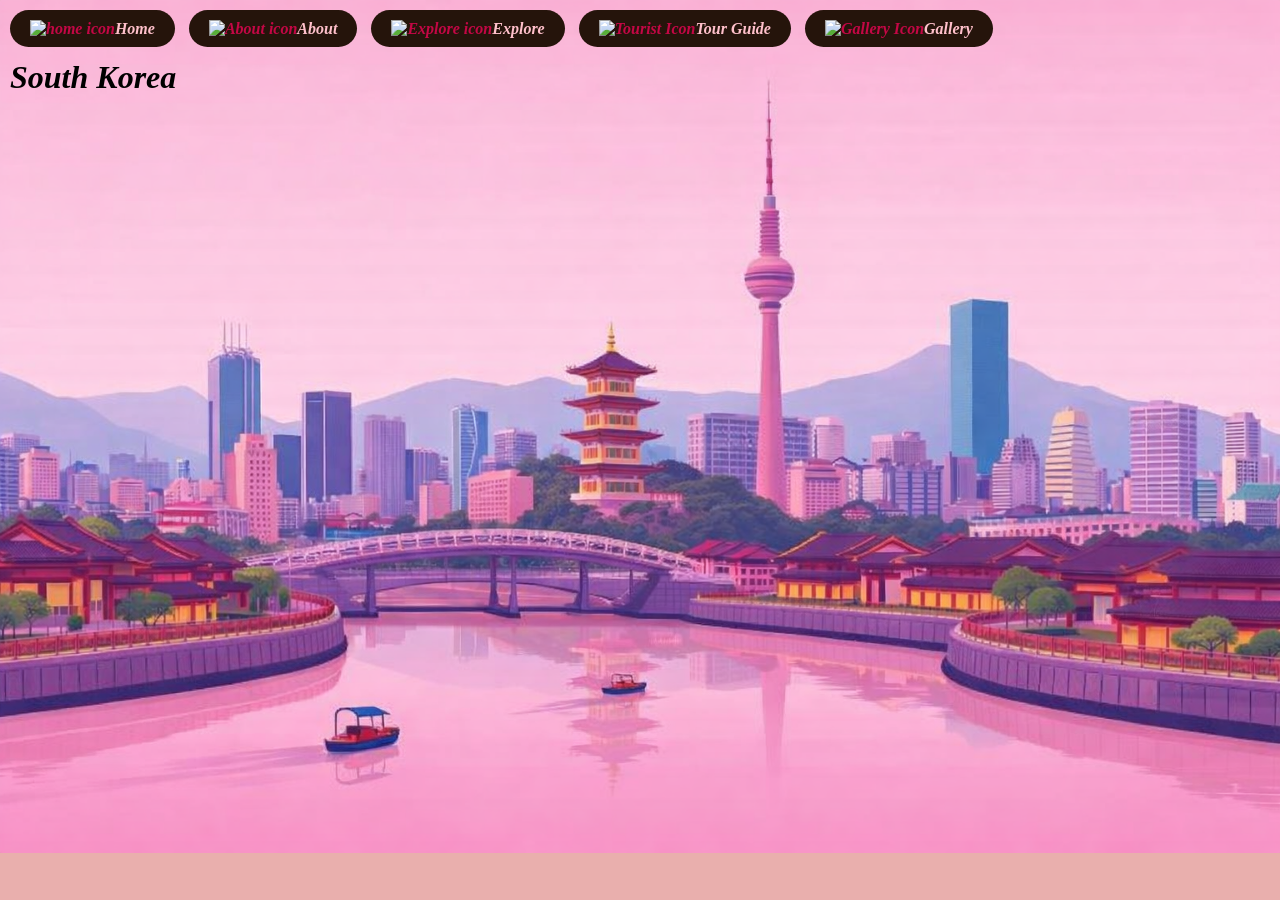
==== about.html @ 91d53838 "favicon image" ====
<!DOCTYPE html>
<html>
<head>
<title>Home</title>
<link href="style.css" rel="stylesheet">
<link rel="icon" href="images/favicon.png" type="images/png">
</head>

<body class="body1">
 <nav>
<a href="index.html"><img src="images/house-chimney.png" alt="home icon" class="nav-icon">Home</a> 
<a href="about.html"><img src="images/info.png" alt="About icon" class="nav-icon">About</a>   
<a href= "explore.html"><img src="images/discover.png" alt="Explore icon" class="nav-icon">Explore</a> 
<a href= "tourist.html"><img src="images/guide-alt.png" alt="Tourist Icon" class="nav-icon">Tour Guide</a>
<a href= "gallery.html"><img src="images/gallery.png" alt="Gallery Icon" class="nav-icon">Gallery</a>
</nav>

<h1>South Korea</h1>

</body>
</html>
---- style.css ----
/*CSS file for styling the website*/
/* Website Styling */

/*Navigation Styling*/

nav {
  margin-bottom: 10px;
  margin-top: 10px;
}

nav a {
  background-color:#25140B;
  color:pink;
  padding: 10px 20px;
  border-radius: 25px;
margin-right: 10px;
font-weight: bold;
text-decoration: none;
}


nav a:hover {
background-color: #926551;
color: white;
text-decoration: underline;
text-decoration-style: unset;
text-underline-offset: 6px;
}

/*Body Styling*/
body {
  background-color: #E9AFAD;
  background-repeat: no-repeat;
  background-size: cover;
  height: auto;
  margin: 0;
padding: 10px;
font-style: italic;
font-family:Georgia, 'Times New Roman', Times, serif; 
}

/*Home Page Styling*/
.body1 {
  background-color: #E9AFAD;
  background-image: url("Images/Background.png");
  background-repeat: no-repeat;
  background-size: cover;
  height: auto;
  margin: 0;
padding: 10px;
font-style: italic;
font-family:Georgia, 'Times New Roman', Times, serif; 
}

/*Heading Styling*/
    .sub-heading {
   color:purple; 
  }

     .header{
   text-align:center;
  font-size:34px;
  padding: 25px;
  border-radius:20px;
  background-color:#926551;
  display:block;
  margin-left: auto;
  margin-right: auto;
  width:50%;
  color:#F3D3C9;
}

.nav-icon {
  width: 20px;
  height: 20px;
  position: vertical;
  margin: auto auto auto auto auto;
  color: #C30745;
}
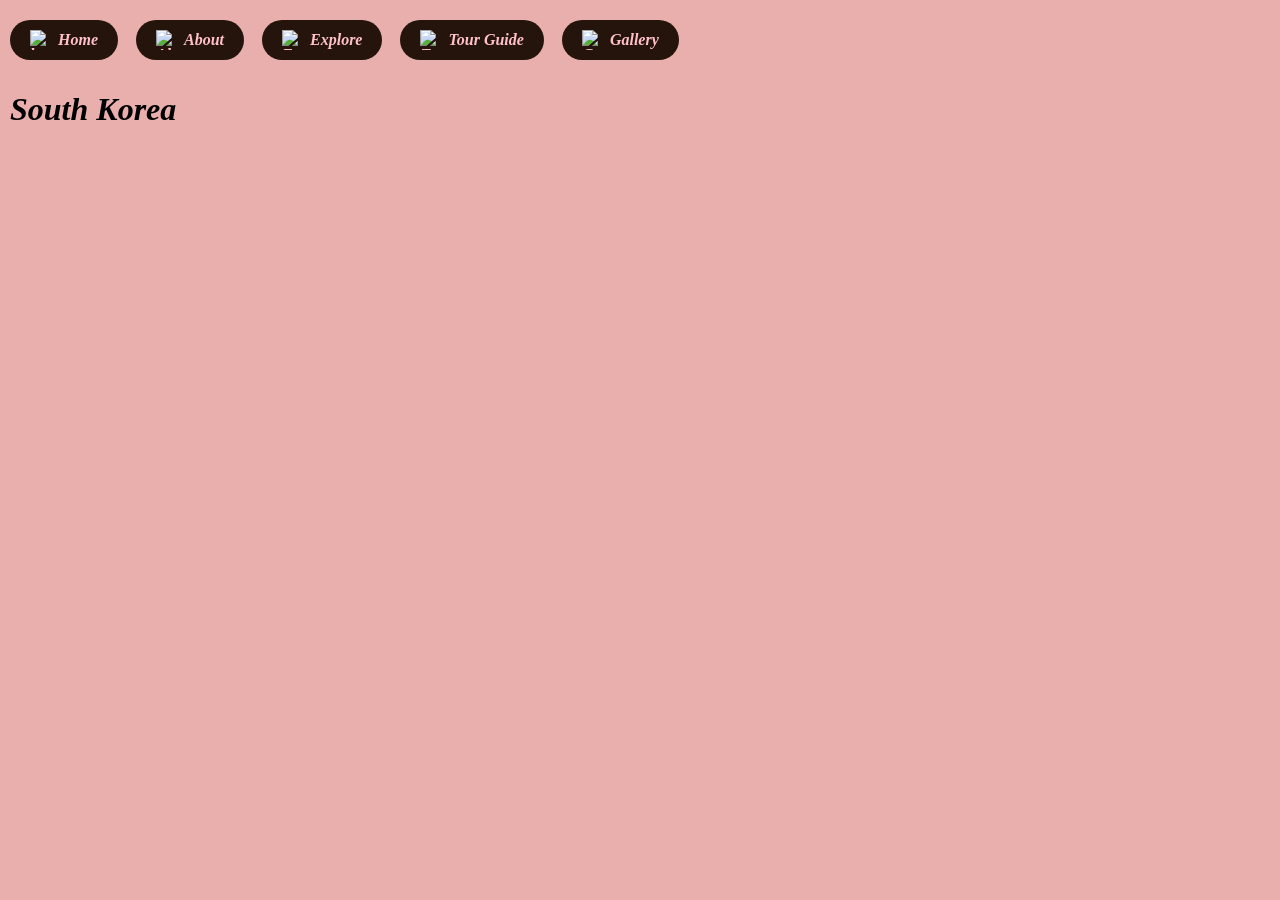
==== commit 0a7a7aca: "Background" ====
--- a/about.html
+++ b/about.html
@@ -1,12 +1,12 @@
 <!DOCTYPE html>
-<html>
+<html lang="en">
 <head>
 <title>Home</title>
 <link href="style.css" rel="stylesheet">
-<link rel="icon" href="images/favicon.png" type="images/png">
+<link rel="icon" href="images/favicon.png" type="image/png">
 </head>
 
-<body class="body1">
+<body>
  <nav>
 <a href="index.html"><img src="images/house-chimney.png" alt="home icon" class="nav-icon">Home</a> 
 <a href="about.html"><img src="images/info.png" alt="About icon" class="nav-icon">About</a>   
--- a/style.css
+++ b/style.css
@@ -6,16 +6,29 @@
 nav {
   margin-bottom: 10px;
   margin-top: 10px;
+  display: inline-flex;
+  align-items: center;
+  gap: 8px;
 }
+
 
 nav a {
   background-color:#25140B;
   color:pink;
+   display: inline-flex;
+  align-items: center;
+  gap: 8px;
   padding: 10px 20px;
   border-radius: 25px;
 margin-right: 10px;
 font-weight: bold;
 text-decoration: none;
+}
+
+
+.nav-icon {
+  width: 20px;
+  height: 20px;
 }
 
 
@@ -26,6 +39,7 @@
 text-decoration-style: unset;
 text-underline-offset: 6px;
 }
+
 
 /*Body Styling*/
 body {
@@ -41,11 +55,10 @@
 
 /*Home Page Styling*/
 .body1 {
-  background-color: #E9AFAD;
-  background-image: url("Images/Background.png");
+  background-image: url("Images/home image.png");
   background-repeat: no-repeat;
   background-size: cover;
-  height: auto;
+  height: cover;
   margin: 0;
 padding: 10px;
 font-style: italic;
@@ -57,23 +70,17 @@
    color:purple; 
   }
 
+
      .header{
    text-align:center;
   font-size:34px;
-  padding: 25px;
+  padding:25px;
   border-radius:20px;
   background-color:#926551;
   display:block;
-  margin-left: auto;
-  margin-right: auto;
+  margin:30px auto;
   width:50%;
   color:#F3D3C9;
 }
 
-.nav-icon {
-  width: 20px;
-  height: 20px;
-  position: vertical;
-  margin: auto auto auto auto auto;
-  color: #C30745;
-}+
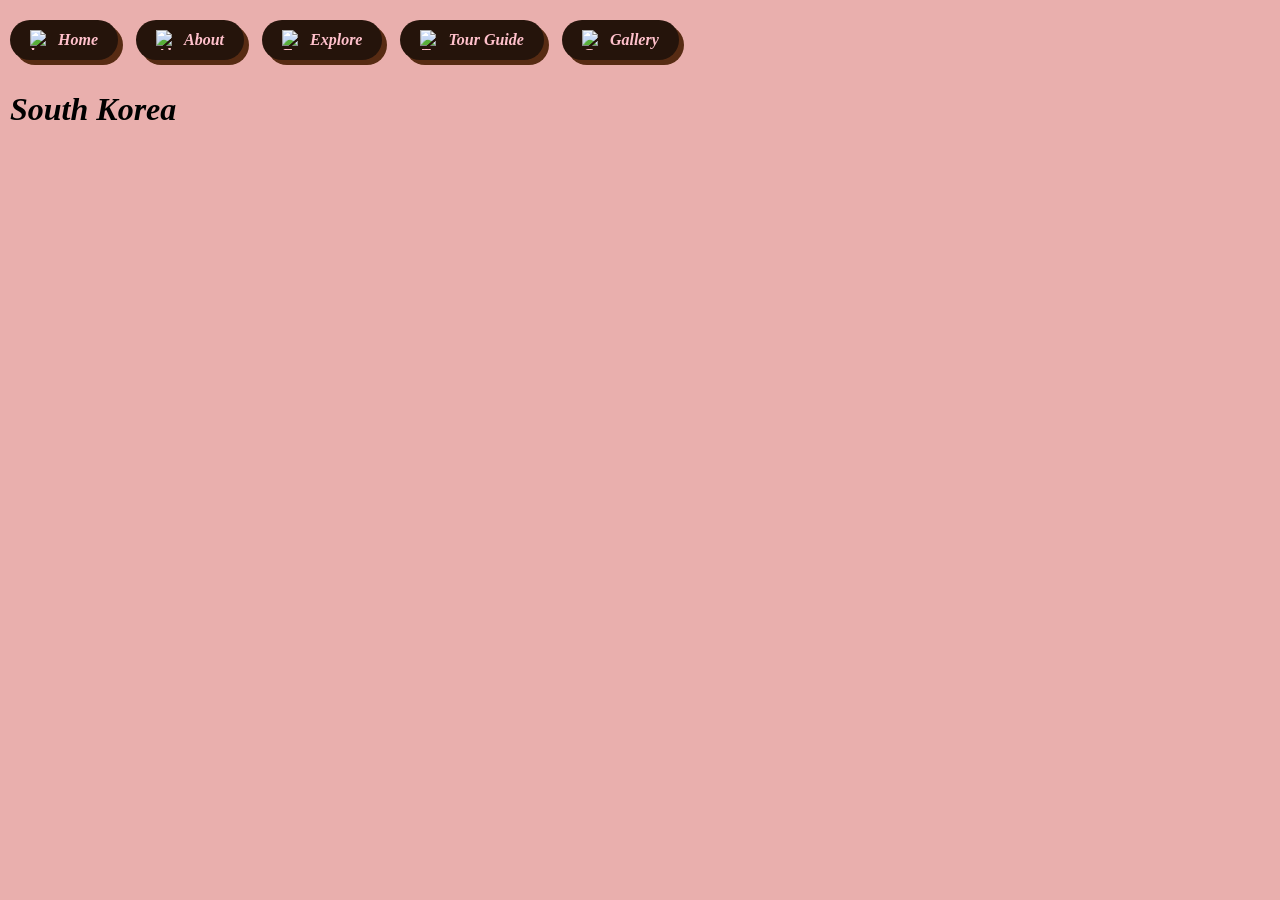
==== commit aaf340b1: "Home page finalization" ====
--- a/about.html
+++ b/about.html
@@ -3,7 +3,7 @@
 <head>
 <title>Home</title>
 <link href="style.css" rel="stylesheet">
-<link rel="icon" href="images/favicon.png" type="image/png">
+<link rel="icon" href="favicon.png" type="image/png">
 </head>
 
 <body>
--- a/style.css
+++ b/style.css
@@ -14,12 +14,13 @@
 
 nav a {
   background-color:#25140B;
-  color:pink;
-   display: inline-flex;
+  color: pink;
+  display: inline-flex;
   align-items: center;
   gap: 8px;
   padding: 10px 20px;
   border-radius: 25px;
+  box-shadow: 5px 5px #572b13;
 margin-right: 10px;
 font-weight: bold;
 text-decoration: none;
@@ -59,28 +60,24 @@
   background-repeat: no-repeat;
   background-size: cover;
   height: cover;
-  margin: 0;
-padding: 10px;
-font-style: italic;
-font-family:Georgia, 'Times New Roman', Times, serif; 
 }
 
 /*Heading Styling*/
     .sub-heading {
    color:purple; 
   }
-
-
-     .header{
-   text-align:center;
-  font-size:34px;
-  padding:25px;
-  border-radius:20px;
-  background-color:#926551;
-  display:block;
-  margin:30px auto;
-  width:50%;
-  color:#F3D3C9;
+ 
+  .header{
+  text-align: center;
+  font-size: 150px;
+  font-weight: 600px;
+  font-style: italic;
+  font-family:Georgia, 'Times New Roman', Times, serif; 
+  margin:50px 50px 50px 50px;
+  color:#926551;
+  letter-spacing: 2px;
+  text-transform: uppercase;
+  text-shadow: 0px 2px 10px rgb(223, 117, 117),0px 0px 25px rgb(223, 117, 117);
 }
 
 
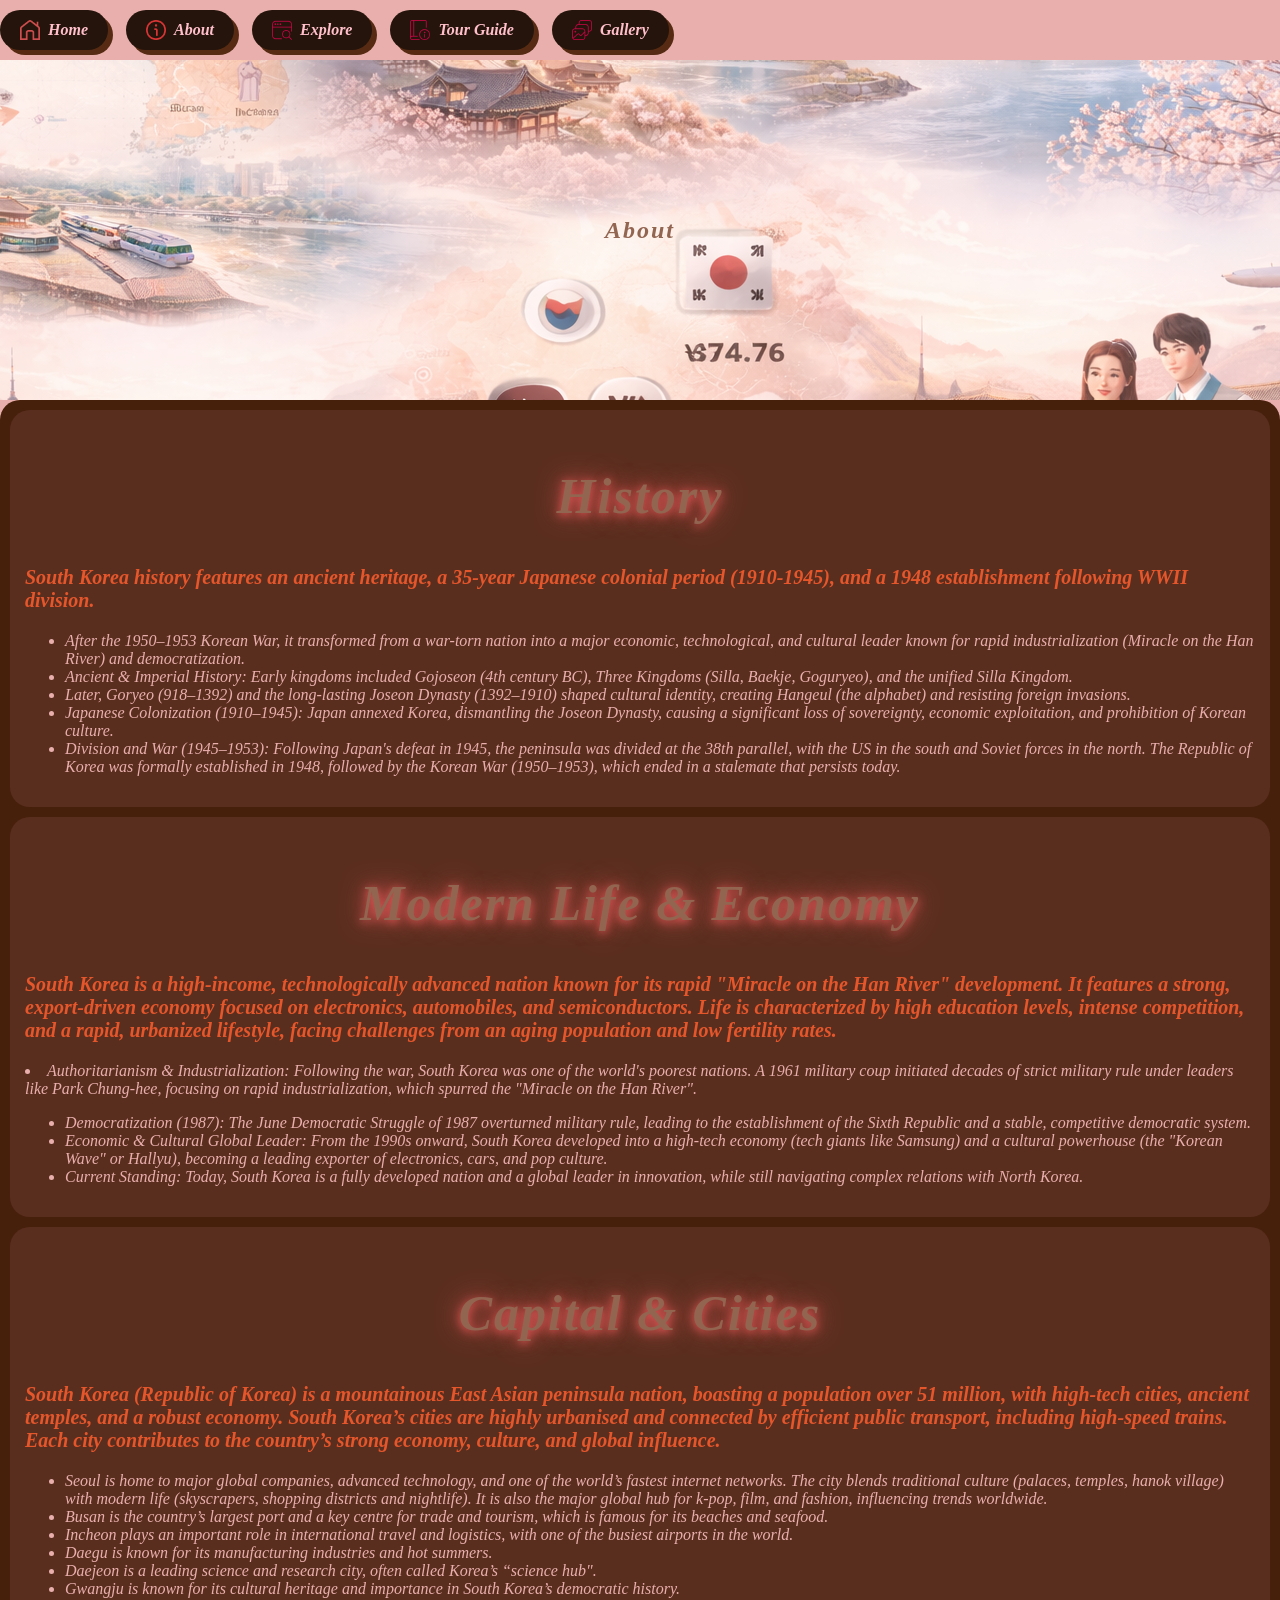
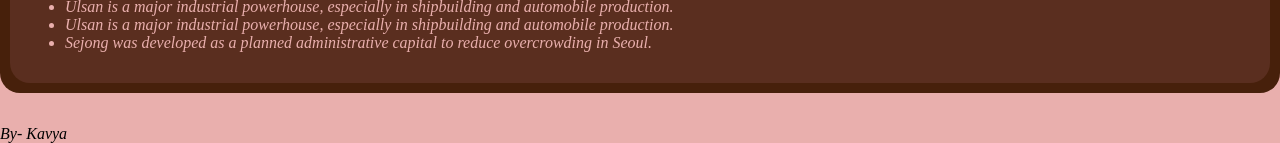
==== commit 96beb42c: "About page" ====
--- a/about.html
+++ b/about.html
@@ -1,21 +1,85 @@
 <!DOCTYPE html>
 <html lang="en">
 <head>
-<title>Home</title>
+<title>About</title>
 <link href="style.css" rel="stylesheet">
-<link rel="icon" href="favicon.png" type="image/png">
+<link rel="icon" href="images/favicon.png" type="image/png">
 </head>
 
 <body>
- <nav>
-<a href="index.html"><img src="images/house-chimney.png" alt="home icon" class="nav-icon">Home</a> 
-<a href="about.html"><img src="images/info.png" alt="About icon" class="nav-icon">About</a>   
-<a href= "explore.html"><img src="images/discover.png" alt="Explore icon" class="nav-icon">Explore</a> 
-<a href= "tourist.html"><img src="images/guide-alt.png" alt="Tourist Icon" class="nav-icon">Tour Guide</a>
-<a href= "gallery.html"><img src="images/gallery.png" alt="Gallery Icon" class="nav-icon">Gallery</a>
+<nav>
+<a href="index.html"><img src="house-chimney.png" alt="a home with a chimney" class="nav-icon">Home</a> 
+<a href="about.html"><img src="info.png" alt="info written in circle" class="nav-icon">About</a>   
+<a href= "explore.html"><img src="discover.png" alt="a tab with the search pad" class="nav-icon">Explore</a> 
+<a href= "tourist.html"><img src="guide-alt.png" alt="a tour giude book" class="nav-icon">Tour Guide</a>
+<a href= "gallery.html"><img src="gallery.png" alt="a picture of the file image" class="nav-icon">Gallery</a>
 </nav>
 
-<h1>South Korea</h1>
+<section class="hero">
+<h1>About</h1>
+</section>
 
+<section class="about">
+<div class="card">
+<h2 class="sub-heading">History</h2>
+<p class="paragraph">South Korea history features an ancient heritage, a 35-year Japanese colonial period (1910-1945), and a 1948 establishment following WWII division. 
+</p>
+<ul>
+<li>After the 1950–1953 Korean War, it transformed from a war-torn nation into a major economic, technological, and cultural leader known for rapid industrialization (Miracle on the Han River) and democratization.
+</li>
+<li>Ancient & Imperial History: Early kingdoms included Gojoseon (4th century BC), Three Kingdoms (Silla, Baekje, Goguryeo), and the unified Silla Kingdom.
+</li>
+<li>Later, Goryeo (918–1392) and the long-lasting Joseon Dynasty (1392–1910) shaped cultural identity, creating Hangeul (the alphabet) and resisting foreign invasions.
+</li>
+<li>Japanese Colonization (1910–1945): Japan annexed Korea, dismantling the Joseon Dynasty, causing a significant loss of sovereignty, economic exploitation, and prohibition of Korean culture.
+</li>
+<li>Division and War (1945–1953): Following Japan's defeat in 1945, the peninsula was divided at the 38th parallel, with the US in the south and Soviet forces in the north. The Republic of Korea was formally established in 1948, followed by the Korean War (1950–1953), which ended in a stalemate that persists today.
+</li>
+</ul>
+</div>
+
+<div class="card">
+<h2 class="sub-heading">Modern Life & Economy</h2>
+<p class="paragraph">South Korea is a high-income, technologically advanced nation known for its rapid "Miracle on the Han River" development. It features a strong, export-driven economy focused on electronics, automobiles, and semiconductors. Life is characterized by high education levels, intense competition, and a rapid, urbanized lifestyle, facing challenges from an aging population and low fertility rates.</p>
+<li>Authoritarianism & Industrialization: Following the war, South Korea was one of the world's poorest nations. A 1961 military coup initiated decades of strict military rule under leaders like Park Chung-hee, focusing on rapid industrialization, which spurred the "Miracle on the Han River". 
+</li>
+<ul>
+<li>Democratization (1987): The June Democratic Struggle of 1987 overturned military rule, leading to the establishment of the Sixth Republic and a stable, competitive democratic system. 
+</li>
+<li>Economic & Cultural Global Leader: From the 1990s onward, South Korea developed into a high-tech economy (tech giants like Samsung) and a cultural powerhouse (the "Korean Wave" or Hallyu), becoming a leading exporter of electronics, cars, and pop culture.
+</li>
+<li>Current Standing: Today, South Korea is a fully developed nation and a global leader in innovation, while still navigating complex relations with North Korea.</li>
+</ul>
+</div>
+
+<div class="card full">
+
+<h2 class="sub-heading">Capital & Cities</h2>
+<p class="paragraph">South Korea (Republic of Korea) is a mountainous East Asian peninsula nation, boasting a population over 51 million, with high-tech cities, ancient temples, and a robust economy. South Korea’s cities are highly urbanised and connected by efficient public transport, including high-speed trains. Each city contributes to the country’s strong economy, culture, and global influence.</p>
+<ul>
+<li>Seoul is home to major global companies, advanced technology, and one of the world’s fastest internet networks. The city blends traditional culture (palaces, temples, hanok village) with modern life (skyscrapers, shopping districts and nightlife). It is also the major global hub for k-pop, film, and fashion, influencing trends worldwide.
+</li>
+<li>Busan is the country’s largest port and a key centre for trade and tourism, which is famous for its beaches and seafood.
+</li>
+<li>Incheon plays an important role in international travel and logistics, with one of the busiest airports in the world.
+</li>
+<li>Daegu is known for its manufacturing industries and hot summers.</li>
+<li>Daejeon is a leading science and research city, often called Korea’s “science hub".</li>
+<li>Gwangju is known for its cultural heritage and importance in South Korea’s democratic history.
+</li>
+<li>Ulsan is a major industrial powerhouse, especially in shipbuilding and automobile production.
+</li>
+<li>Ulsan is a major industrial powerhouse, especially in shipbuilding and automobile production.
+</li>
+<li>Sejong was developed as a planned administrative capital to reduce overcrowding in Seoul.
+</li>
+</ul>
+</div>
+</section>
 </body>
+
+<footer>
+By- Kavya
+</footer>
+
 </html>
--- a/style.css
+++ b/style.css
@@ -9,6 +9,7 @@
   display: inline-flex;
   align-items: center;
   gap: 8px;
+  scroll-padding-top: 60px;
 }
 
 
@@ -41,17 +42,33 @@
 text-underline-offset: 6px;
 }
 
+/*Button Styling*/
+.btn-container {
+  display: flex;
+  margin-top: 40px;
+  justify-content: center;
+}
 
-/*Body Styling*/
-body {
-  background-color: #E9AFAD;
-  background-repeat: no-repeat;
-  background-size: cover;
-  height: auto;
-  margin: 0;
-padding: 10px;
-font-style: italic;
-font-family:Georgia, 'Times New Roman', Times, serif; 
+.btn {
+  background-color:#FFB6C1;
+  color: #5A2E1F;
+  display: inline-flex;
+  padding: 10px 20px;
+  border-radius: 25px;
+  box-shadow: 2px 2px 2px 2px#5C2D1F;
+ font-weight: bold;
+ text-decoration: none;
+}
+
+.btn:hover{
+    background-color:#FFB6C1;
+  color: #5A2E1F;
+  display: inline-flex;
+  padding: 10px 20px;
+  border-radius: 25px;
+  box-shadow: 2px 2px 2px 2px#5C2D1F;
+ font-weight: bold;
+ text-decoration: underline;
 }
 
 /*Home Page Styling*/
@@ -63,10 +80,7 @@
 }
 
 /*Heading Styling*/
-    .sub-heading {
-   color:purple; 
-  }
- 
+
   .header{
   text-align: center;
   font-size: 150px;
@@ -80,4 +94,76 @@
   text-shadow: 0px 2px 10px rgb(223, 117, 117),0px 0px 25px rgb(223, 117, 117);
 }
 
+/*Body Styling*/
+.hero {
+  background-image:url("Images/pages image.png");
+  background-size: fit;
+  background-position: center;
+  height:300px;
+  display:grid;
+  place-items: center;
+  text-align: center;
+  color:#926551;
+  letter-spacing: 2px;
+  position: relative;
+}
 
+.paragraph {
+  color:#e5562b;
+  font-size: 20px;
+  font-weight: bolder;
+}
+
+.sub-heading {
+  color:#926551;
+  text-align: center;
+  font-style: oblique;
+  font-weight: 600px;
+  font-size: 50px;
+  letter-spacing: 2px;
+  text-shadow: 0px 2px 10px rgb(228, 88, 88),0px 0px 25px rgb(228, 88, 88);
+}
+
+.card {
+  background-color: #25140B;
+}
+
+section {
+  padding: 20px;
+}
+
+body {
+  background-color: #E9AFAD;
+  height: auto;
+  margin: 0;
+font-style: italic;
+font-family:Georgia, 'Times New Roman', Times, serif; 
+}
+
+/*Grid styling*/
+/*About*/
+.about {
+  display:grid;
+  grid-template-columns: repeat(auto-fit minimax(200px, 1fr 1fr 1fr));
+  background-color: #47200b;
+  padding:10px;
+  gap:10px;
+  border-radius: 20px;
+}
+
+.about-full{
+  grid-column: span 2;
+}
+
+.about div {
+background-color:#5A2E1F;
+padding: 15px;
+border-radius: 20px;
+color: #E9AFAD;
+}
+
+/*Footer Styling*/
+footer {
+  padding-top: 32px;
+  scroll-padding-top: 32px;
+}
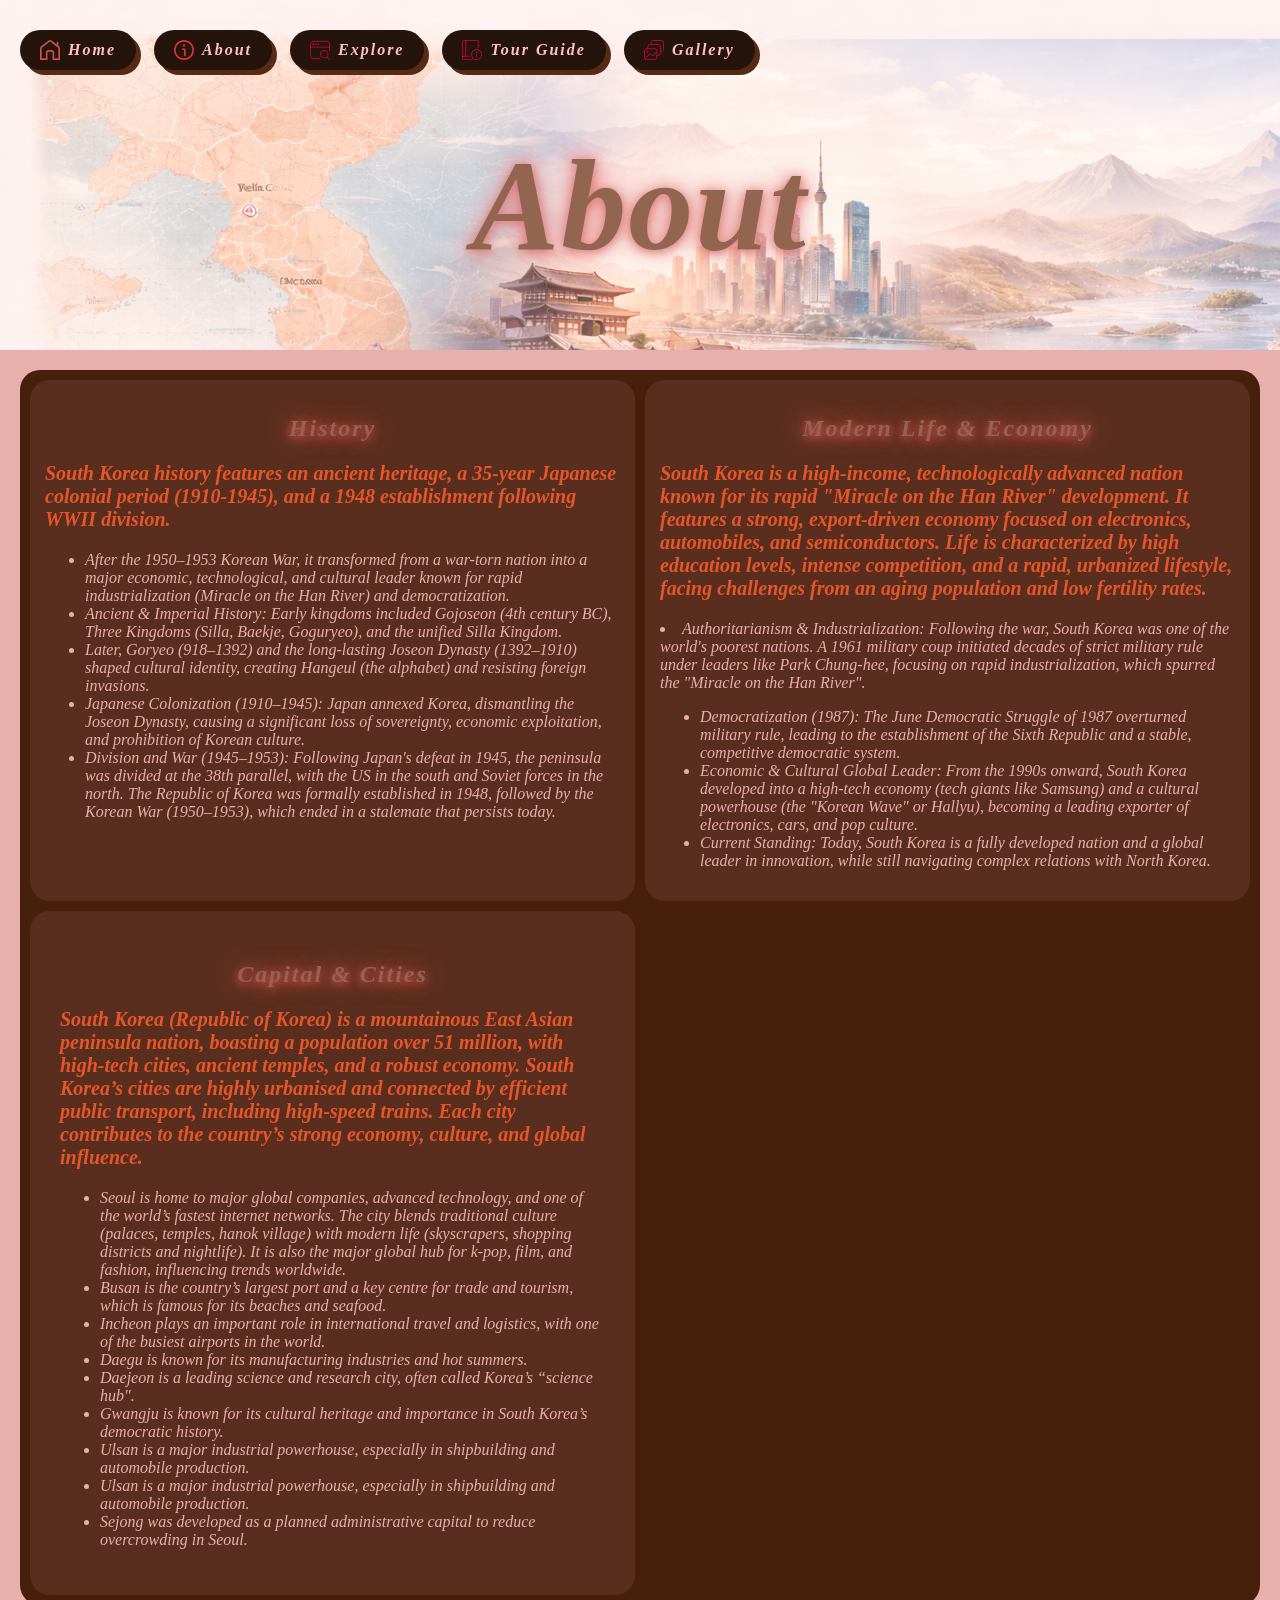
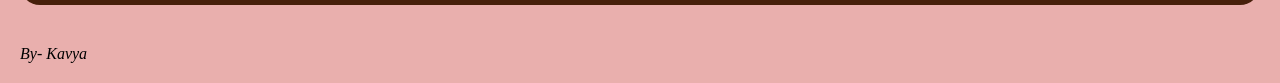
==== commit 5e3a3fd4: "Changes" ====
--- a/about.html
+++ b/about.html
@@ -6,7 +6,9 @@
 <link rel="icon" href="images/favicon.png" type="image/png">
 </head>
 
+<div class="page">
 <body>
+<section class="hero">
 <nav>
 <a href="index.html"><img src="house-chimney.png" alt="a home with a chimney" class="nav-icon">Home</a> 
 <a href="about.html"><img src="info.png" alt="info written in circle" class="nav-icon">About</a>   
@@ -15,11 +17,13 @@
 <a href= "gallery.html"><img src="gallery.png" alt="a picture of the file image" class="nav-icon">Gallery</a>
 </nav>
 
-<section class="hero">
-<h1>About</h1>
+
+<h1 class="header-2">About</h1>
 </section>
 
-<section class="about">
+
+<section>
+<div class="about">
 <div class="card">
 <h2 class="sub-heading">History</h2>
 <p class="paragraph">South Korea history features an ancient heritage, a 35-year Japanese colonial period (1910-1945), and a 1948 establishment following WWII division. 
@@ -38,6 +42,7 @@
 </ul>
 </div>
 
+
 <div class="card">
 <h2 class="sub-heading">Modern Life & Economy</h2>
 <p class="paragraph">South Korea is a high-income, technologically advanced nation known for its rapid "Miracle on the Han River" development. It features a strong, export-driven economy focused on electronics, automobiles, and semiconductors. Life is characterized by high education levels, intense competition, and a rapid, urbanized lifestyle, facing challenges from an aging population and low fertility rates.</p>
@@ -52,8 +57,8 @@
 </ul>
 </div>
 
-<div class="card full">
-
+<div class="card">
+<div class="about-full">
 <h2 class="sub-heading">Capital & Cities</h2>
 <p class="paragraph">South Korea (Republic of Korea) is a mountainous East Asian peninsula nation, boasting a population over 51 million, with high-tech cities, ancient temples, and a robust economy. South Korea’s cities are highly urbanised and connected by efficient public transport, including high-speed trains. Each city contributes to the country’s strong economy, culture, and global influence.</p>
 <ul>
@@ -75,11 +80,17 @@
 </li>
 </ul>
 </div>
+</div>
+</div>
 </section>
-</body>
 
+<section>
 <footer>
 By- Kavya
 </footer>
+</section>
+
+</body>
+</div>
 
 </html>
--- a/style.css
+++ b/style.css
@@ -1,5 +1,12 @@
 /*CSS file for styling the website*/
 /* Website Styling */
+
+/*Layout*/
+.page {
+  display: grid;
+  grid-template-rows: auto 1fr auto;
+  min-height: 100vh;
+}
 
 /*Navigation Styling*/
 
@@ -94,15 +101,24 @@
   text-shadow: 0px 2px 10px rgb(223, 117, 117),0px 0px 25px rgb(223, 117, 117);
 }
 
+ .header-2{
+  text-align: center;
+  font-size: 130px;
+  font-weight: 200px;
+  font-style: italic;
+  font-family:Georgia, 'Times New Roman', Times, serif; 
+  margin:50px 50px 50px 50px;
+  color:#926551;
+  letter-spacing: 2px;
+  text-shadow: 0px 2px 10px rgb(223, 117, 117),0px 0px 25px rgb(223, 117, 117);
+}
+
+
 /*Body Styling*/
 .hero {
   background-image:url("Images/pages image.png");
-  background-size: fit;
-  background-position: center;
-  height:300px;
-  display:grid;
-  place-items: center;
-  text-align: center;
+  background-size: center;
+  display:grid;
   color:#926551;
   letter-spacing: 2px;
   position: relative;
@@ -114,12 +130,15 @@
   font-weight: bolder;
 }
 
+.para {
+  font-weight: bolder;
+}
 .sub-heading {
   color:#926551;
   text-align: center;
   font-style: oblique;
   font-weight: 600px;
-  font-size: 50px;
+  font-size: auto;
   letter-spacing: 2px;
   text-shadow: 0px 2px 10px rgb(228, 88, 88),0px 0px 25px rgb(228, 88, 88);
 }
@@ -141,10 +160,30 @@
 }
 
 /*Grid styling*/
+
+/*Country Ovreview*/
+
+.overview div{
+  gap: 20px;
+  padding: 20px;
+  background-color:#5A2E1F;
+  border-radius: 20px;
+color: #E9AFAD;
+}
+
+.overview{
+  display: grid;
+  grid-template-columns: repeat(4, minmax(150px, 1fr));
+  gap: 20px;
+  background-color: #47200b;
+  border-radius: 20px;
+}
+
 /*About*/
 .about {
   display:grid;
-  grid-template-columns: repeat(auto-fit minimax(200px, 1fr 1fr 1fr));
+  grid-template-rows: repeat(auto auto);
+  grid-template-columns: repeat(2, minmax(150px, 1fr));
   background-color: #47200b;
   padding:10px;
   gap:10px;
@@ -162,8 +201,45 @@
 color: #E9AFAD;
 }
 
+/*Explore*/
+
+.explore {
+  display:grid;
+  grid-template-columns: repeat(2, minmax(150px, 1fr));
+  grid-template-rows:auto auto;
+  background-color: #47200b;
+  padding:10px;
+  gap:10px;
+  border-radius: 20px;
+}
+
+.explore div {
+background-color:#5A2E1F;
+padding: 15px;
+border-radius: 20px;
+color: #E9AFAD;
+}
+
+.tourist {
+  display:grid;
+  grid-template-rows: repeat(1, minmax(150px, 1fr));
+  grid-template-columns:2;
+  background-color: #47200b;
+  padding:10px;
+  gap:10px;
+  border-radius: 20px;
+}
+
+.tourist div {
+background-color:#5A2E1F;
+padding: 15px;
+border-radius: 20px;
+color: #E9AFAD;
+}
+
 /*Footer Styling*/
 footer {
-  padding-top: 32px;
-  scroll-padding-top: 32px;
-}
+  display:inline;
+  padding-top: auto;
+
+}
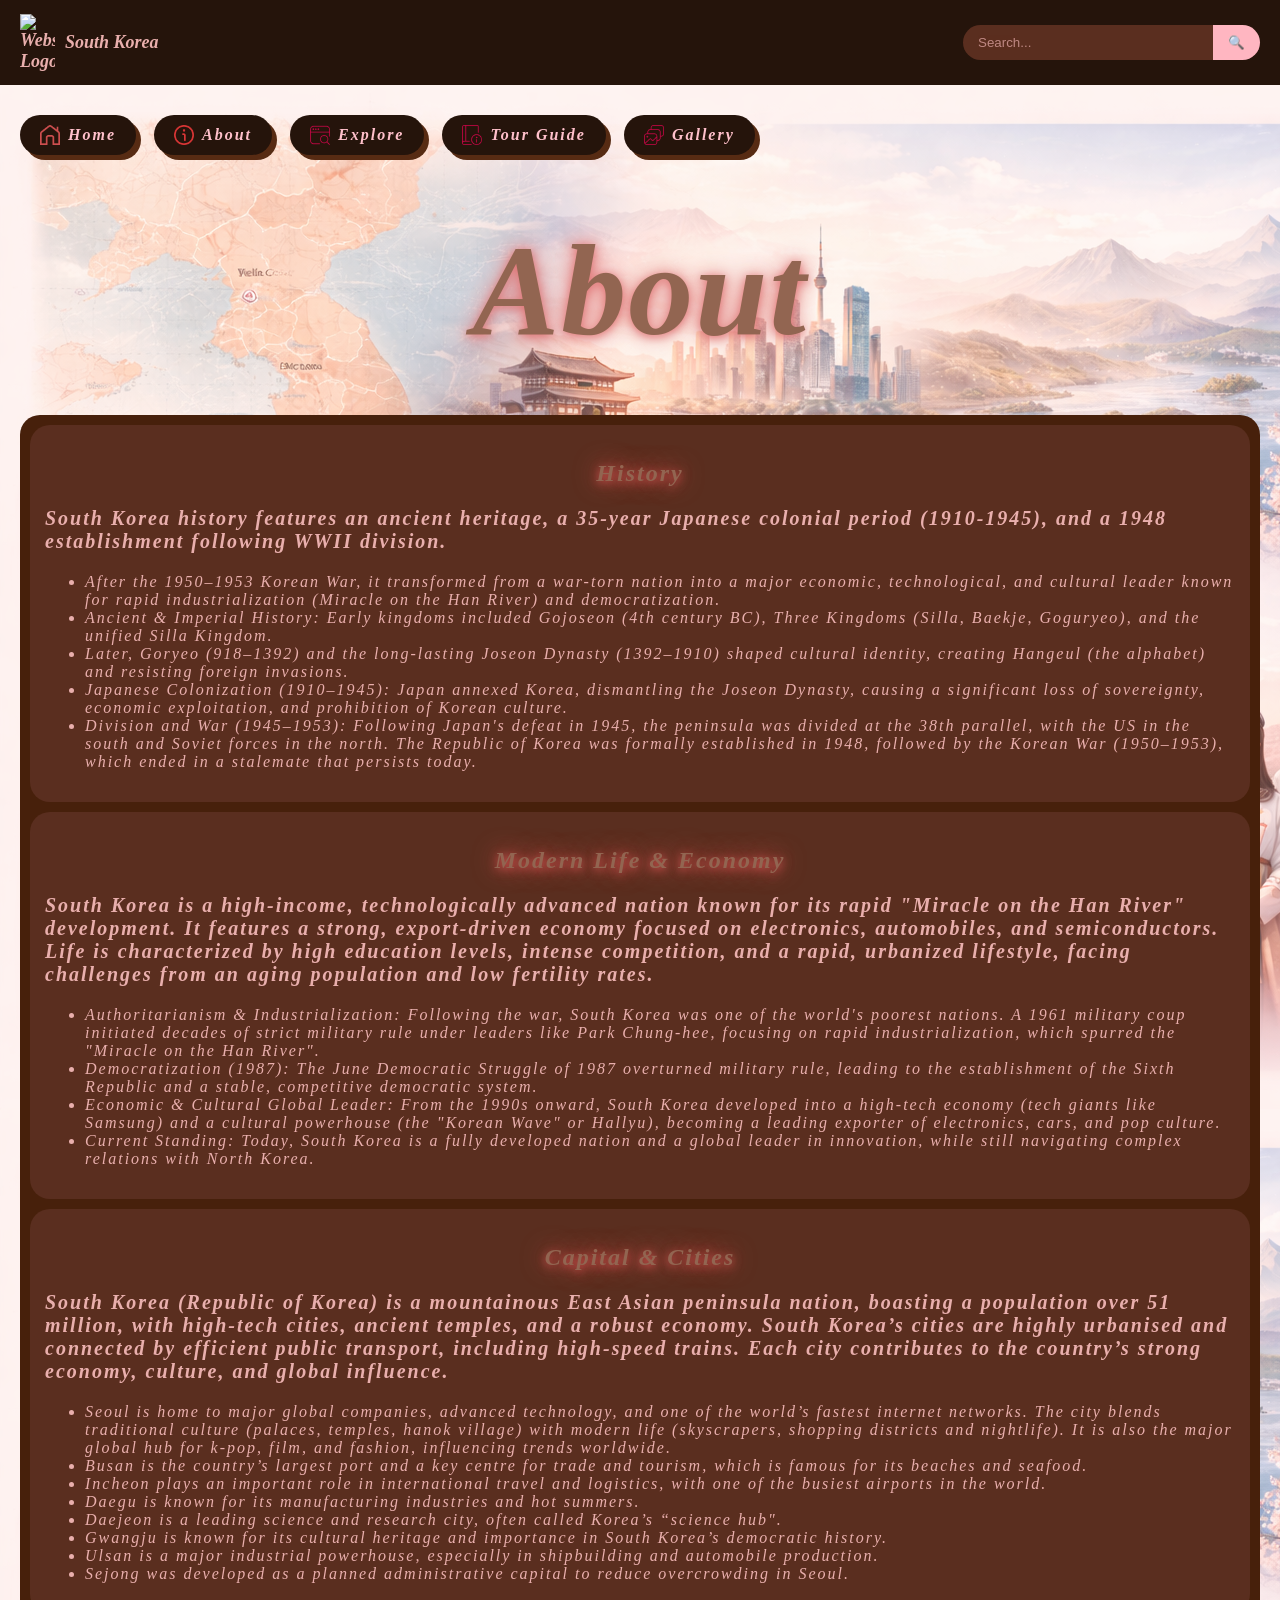
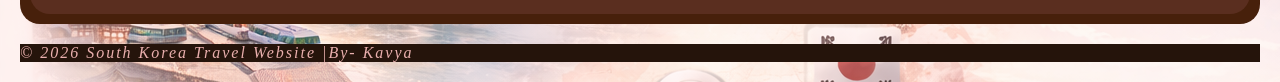
==== commit 0ab67984: "Changes" ====
--- a/about.html
+++ b/about.html
@@ -3,12 +3,22 @@
 <head>
 <title>About</title>
 <link href="style.css" rel="stylesheet">
-<link rel="icon" href="images/favicon.png" type="image/png">
+<link rel="icon" href="favicon.png" type="image/png">
 </head>
 
-<div class="page">
 <body>
+<header class="top-bar">
+<div class="logo">
+<img src="images/logo.png" alt="Website Logo">
+<span>South Korea</span>
+</div>
+<form action="https://www.google.com/search" method="get" target="_blank" class="search-bar">
+  <input type="text" name="q" placeholder="Search...">
+  <button type="submit">🔍</button>
+</form>
+</header>
 <section class="hero">
+  
 <nav>
 <a href="index.html"><img src="house-chimney.png" alt="a home with a chimney" class="nav-icon">Home</a> 
 <a href="about.html"><img src="info.png" alt="info written in circle" class="nav-icon">About</a>   
@@ -18,11 +28,11 @@
 </nav>
 
 
+<header>
 <h1 class="header-2">About</h1>
-</section>
+</header>
 
-
-<section>
+<main>
 <div class="about">
 <div class="card">
 <h2 class="sub-heading">History</h2>
@@ -46,9 +56,9 @@
 <div class="card">
 <h2 class="sub-heading">Modern Life & Economy</h2>
 <p class="paragraph">South Korea is a high-income, technologically advanced nation known for its rapid "Miracle on the Han River" development. It features a strong, export-driven economy focused on electronics, automobiles, and semiconductors. Life is characterized by high education levels, intense competition, and a rapid, urbanized lifestyle, facing challenges from an aging population and low fertility rates.</p>
+<ul>
 <li>Authoritarianism & Industrialization: Following the war, South Korea was one of the world's poorest nations. A 1961 military coup initiated decades of strict military rule under leaders like Park Chung-hee, focusing on rapid industrialization, which spurred the "Miracle on the Han River". 
 </li>
-<ul>
 <li>Democratization (1987): The June Democratic Struggle of 1987 overturned military rule, leading to the establishment of the Sixth Republic and a stable, competitive democratic system. 
 </li>
 <li>Economic & Cultural Global Leader: From the 1990s onward, South Korea developed into a high-tech economy (tech giants like Samsung) and a cultural powerhouse (the "Korean Wave" or Hallyu), becoming a leading exporter of electronics, cars, and pop culture.
@@ -58,7 +68,6 @@
 </div>
 
 <div class="card">
-<div class="about-full">
 <h2 class="sub-heading">Capital & Cities</h2>
 <p class="paragraph">South Korea (Republic of Korea) is a mountainous East Asian peninsula nation, boasting a population over 51 million, with high-tech cities, ancient temples, and a robust economy. South Korea’s cities are highly urbanised and connected by efficient public transport, including high-speed trains. Each city contributes to the country’s strong economy, culture, and global influence.</p>
 <ul>
@@ -73,24 +82,18 @@
 <li>Gwangju is known for its cultural heritage and importance in South Korea’s democratic history.
 </li>
 <li>Ulsan is a major industrial powerhouse, especially in shipbuilding and automobile production.
-</li>
-<li>Ulsan is a major industrial powerhouse, especially in shipbuilding and automobile production.
-</li>
 <li>Sejong was developed as a planned administrative capital to reduce overcrowding in Seoul.
 </li>
 </ul>
 </div>
 </div>
-</div>
+</main>
+
+
+<footer>
+© 2026 South Korea Travel Website |By- Kavya
+</footer>
+
 </section>
-
-<section>
-<footer>
-By- Kavya
-</footer>
-</section>
-
 </body>
-</div>
-
 </html>
--- a/style.css
+++ b/style.css
@@ -125,7 +125,6 @@
 }
 
 .paragraph {
-  color:#e5562b;
   font-size: 20px;
   font-weight: bolder;
 }
@@ -165,7 +164,7 @@
 
 .overview div{
   gap: 20px;
-  padding: 20px;
+  padding: 15px;
   background-color:#5A2E1F;
   border-radius: 20px;
 color: #E9AFAD;
@@ -173,8 +172,9 @@
 
 .overview{
   display: grid;
-  grid-template-columns: repeat(4, minmax(150px, 1fr));
-  gap: 20px;
+  grid-template-columns: repeat(2, minmax(150px, 1fr));
+  gap: 10px;
+  padding:10px;
   background-color: #47200b;
   border-radius: 20px;
 }
@@ -182,17 +182,13 @@
 /*About*/
 .about {
   display:grid;
-  grid-template-rows: repeat(auto auto);
-  grid-template-columns: repeat(2, minmax(150px, 1fr));
+  grid-template-columns: 3, minmax(150px, 1fr);
   background-color: #47200b;
   padding:10px;
   gap:10px;
   border-radius: 20px;
 }
 
-.about-full{
-  grid-column: span 2;
-}
 
 .about div {
 background-color:#5A2E1F;
@@ -205,8 +201,7 @@
 
 .explore {
   display:grid;
-  grid-template-columns: repeat(2, minmax(150px, 1fr));
-  grid-template-rows:auto auto;
+  grid-template-columns: 2, minmax(150px, 1fr);
   background-color: #47200b;
   padding:10px;
   gap:10px;
@@ -220,10 +215,15 @@
 color: #E9AFAD;
 }
 
+.explore-full{
+grid-column: span 2;
+}
+
+/*Tour Guide Grid*/
 .tourist {
   display:grid;
-  grid-template-rows: repeat(1, minmax(150px, 1fr));
-  grid-template-columns:2;
+  grid-template-rows: 1, minmax(150px, 1fr);
+  grid-template-columns:3 minmax(150px, 1fr);
   background-color: #47200b;
   padding:10px;
   gap:10px;
@@ -237,9 +237,70 @@
 color: #E9AFAD;
 }
 
+/*Top Bar*/
+.top-bar {
+  display: flex;
+  justify-content: space-between;
+  align-items: center;
+  background-color: #25140B;
+  padding: 10px 20px;
+}
+
+/* logo section */
+.logo {
+  display: flex;
+  align-items: center;
+  gap: 10px;
+  color: #E9AFAD;
+  font-weight: bold;
+  font-size: 18px;
+}
+
+.logo img {
+  width: 35px;
+}
+
+/*Search Bar*/
+.search-bar {
+  display: flex;
+  justify-content: center;
+  margin: 15px 0;
+}
+
+.search-bar input {
+  padding: 10px 15px;
+  border-radius: 25px 0 0 25px;
+  border: none;
+  outline: none;
+  width: 220px;
+  background-color: #5A2E1F;
+  color: #E9AFAD;
+}
+
+.search-bar input::placeholder {
+  color: #E9AFAD;
+  opacity: 0.7;
+}
+
+.search-bar button {
+  padding: 10px 15px;
+  border: none;
+  background-color: #FFB6C1;
+  border-radius: 0 25px 25px 0;
+  cursor: pointer;
+  transition: 0.3s;
+}
+
+.search-bar button:hover {
+  background-color: #ffc6d0;
+}
+
+
 /*Footer Styling*/
 footer {
   display:inline;
   padding-top: auto;
-
-}
+    background-color: #25140B;
+  color: #E9AFAD;
+  margin-top: 20px;
+}
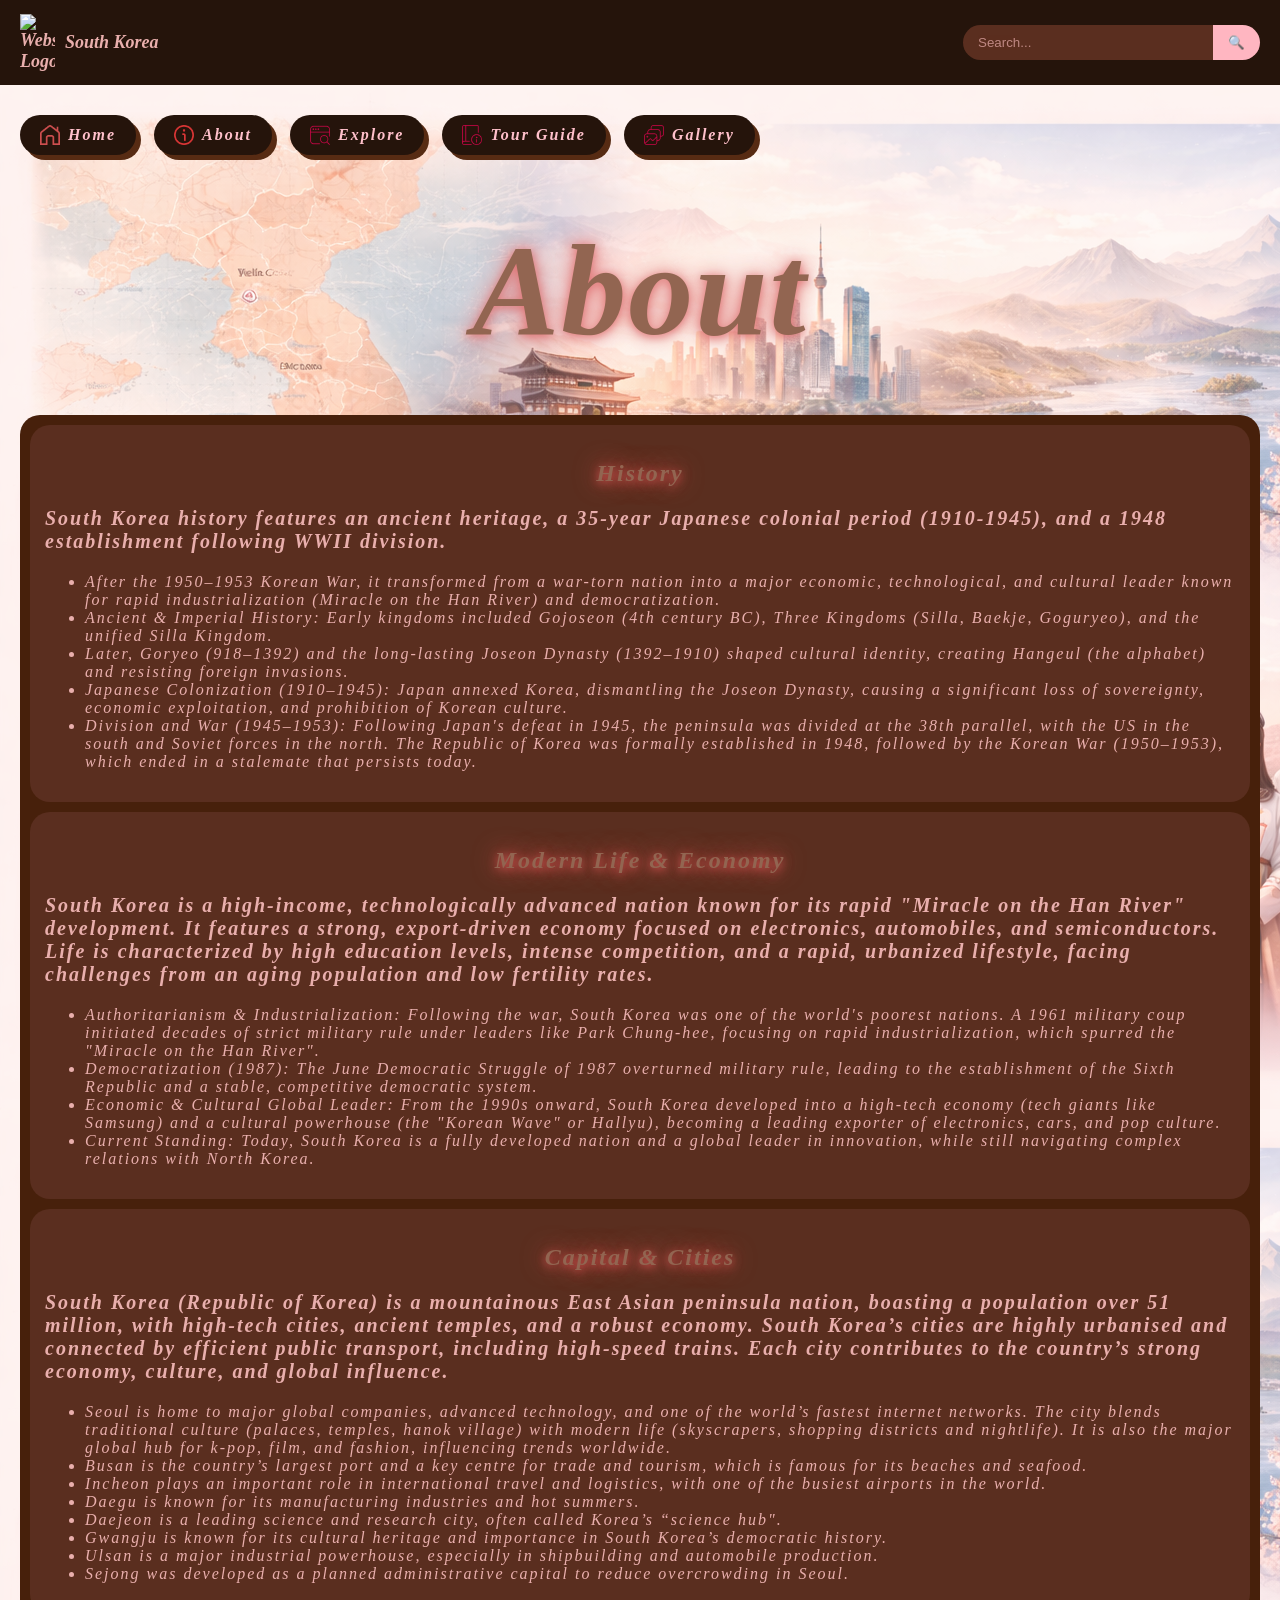
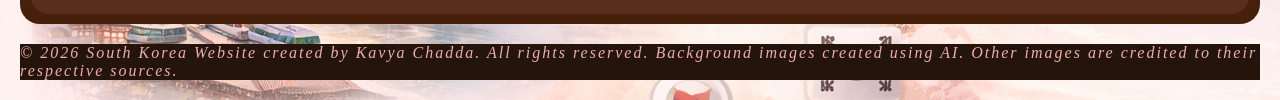
==== commit f79dfd84: "Adding Images and Videos" ====
--- a/about.html
+++ b/about.html
@@ -91,7 +91,9 @@
 
 
 <footer>
-© 2026 South Korea Travel Website |By- Kavya
+© 2026 South Korea Website created by Kavya Chadda. All rights reserved. 
+
+Background images created using AI. Other images are credited to their respective sources.
 </footer>
 
 </section>
--- a/style.css
+++ b/style.css
@@ -150,6 +150,21 @@
   padding: 20px;
 }
 
+.sub-heading2{
+  background-color: #25140B;
+  display:block;
+  border-radius: 3px;
+  margin-left: 100px;
+  margin-right:100px;
+  color:#926551;
+  text-align: center;
+  font-style: oblique;
+  font-weight: 600px;
+  font-size: auto;
+  letter-spacing: 2px;
+  text-shadow: 0px 2px 10px rgb(228, 88, 88),0px 0px 25px rgb(228, 88, 88);
+}
+
 body {
   background-color: #E9AFAD;
   height: auto;
@@ -237,6 +252,80 @@
 color: #E9AFAD;
 }
 
+/*Gallery*/
+.slider{
+position: relative;
+overflow: hidden;
+border-radius: 20px;
+margin:20px;
+background-color: #25140B;
+padding: 10px;
+}
+
+.slides{
+  display: flex;
+  transition: transform 0.4s ease;
+  gap: 10px;
+  align-items: center;
+}
+
+.slides img{
+width: 400px;
+height: 420px;
+border-radius: 15px;
+}
+
+.video-card {
+  width: 400px;
+  height: 390px;
+  flex-shrink: 0;
+  border-radius: 15px;
+  overflow: hidden;
+  cursor: pointer;
+}
+
+.preview-video {
+  width: 100%;
+  height: 100%;
+  object-fit: cover;
+  transition: transform 0.3s ease;
+}
+
+.video-card:hover .preview-video {
+  transform: scale(1.05);
+}
+
+/*arrows*/
+.prev{
+position: absolute;
+top: 50%;
+transform: translateY(-50%);
+background-color: #5A2E1F;
+border: none;
+padding: 10px;
+cursor: pointer;
+border-radius: 10px;
+}
+
+.prev {
+left: 10px;
+}
+
+.next{
+position: absolute;
+top: 50%;
+transform: translateY(-50%);
+background-color: #5A2E1F;
+border: none;
+padding: 10px;
+cursor: pointer;
+border-radius: 10px;
+}
+
+.next {
+right: 10px;
+}
+
 /*Top Bar*/
 .top-bar {
   display: flex;
